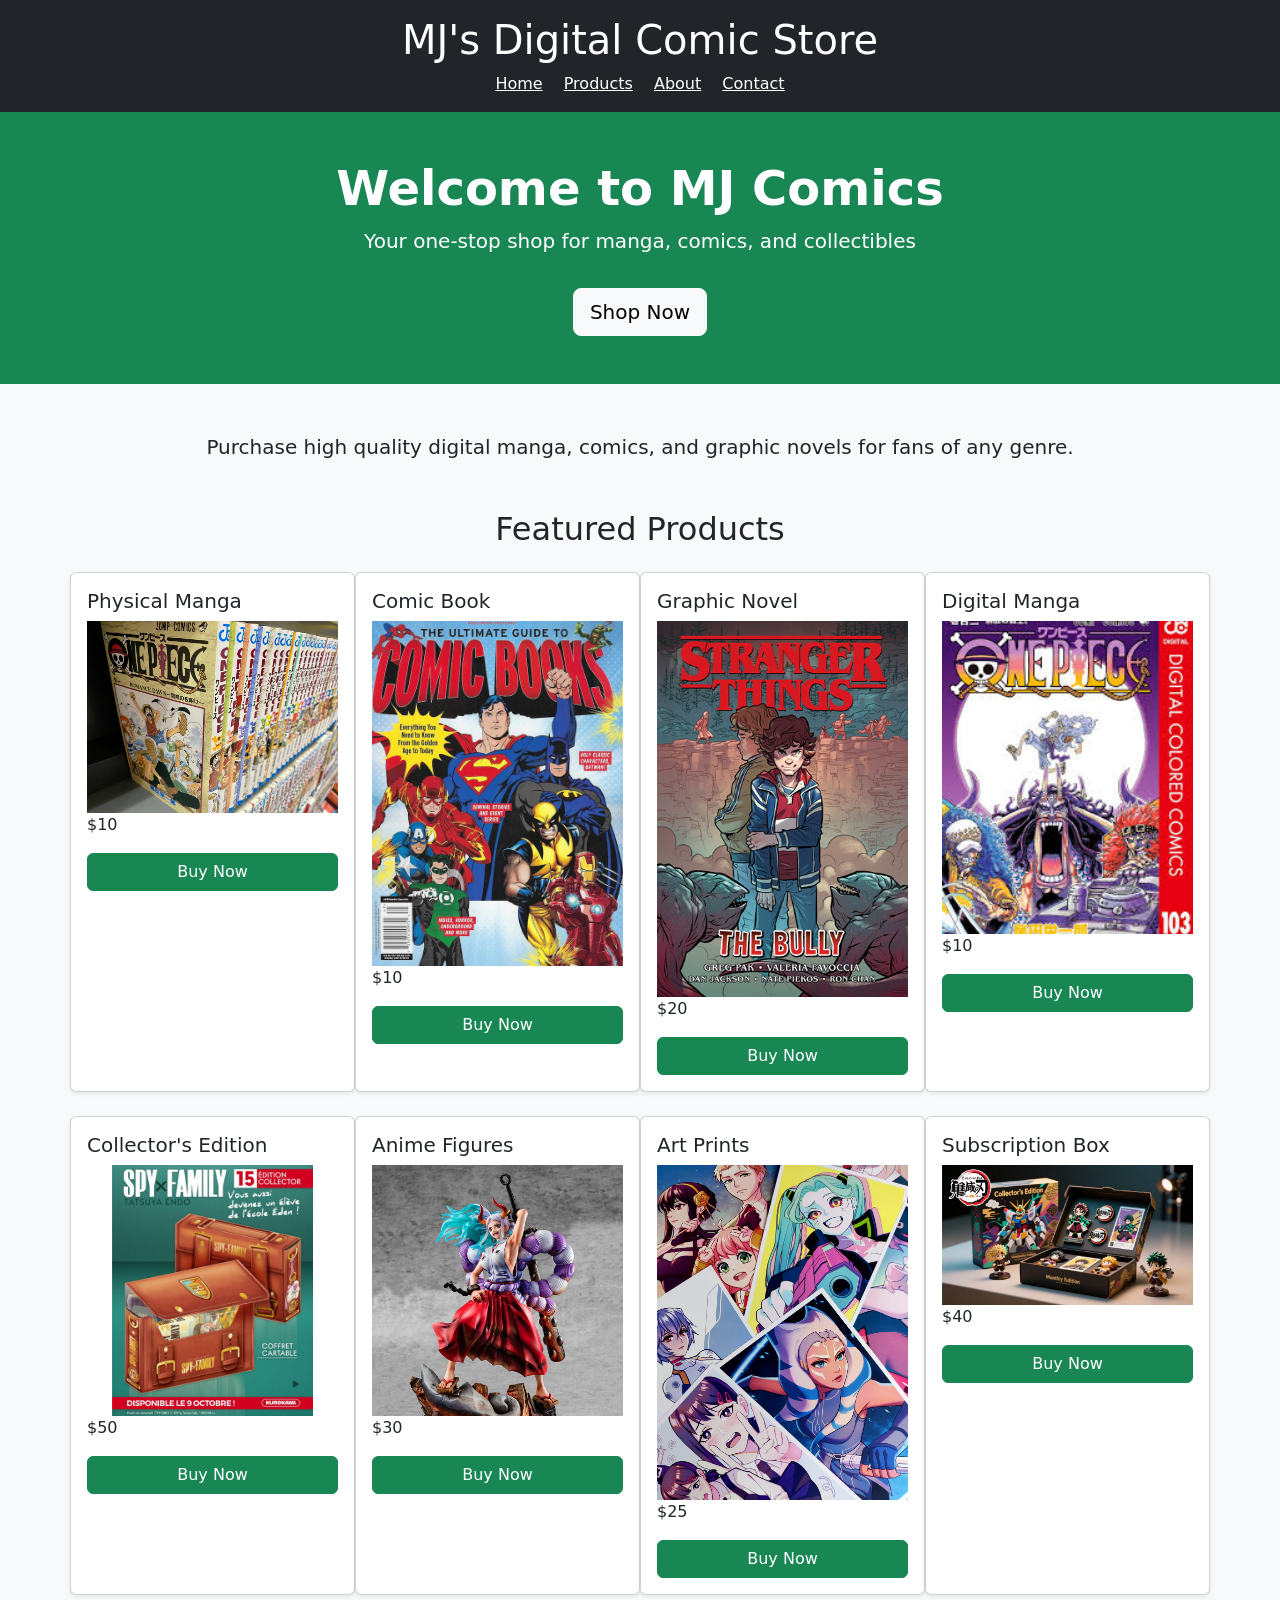
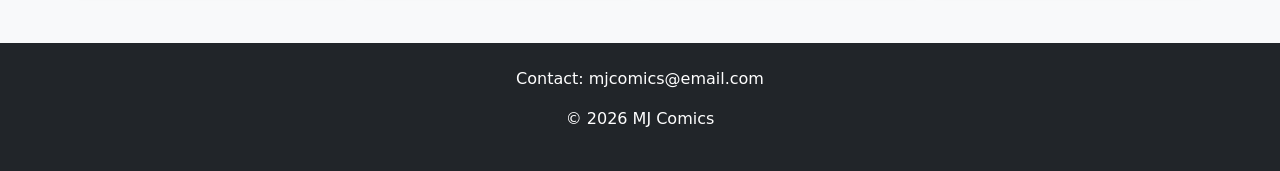
==== index.html @ 60a1a30f "Initial commit" ====
<!DOCTYPE html>
<html lang="en">
<head>
  <meta charset="UTF-8">
  <meta name="viewport" content="width=device-width, initial-scale=1.0">
  <title>MJ's Digital Comic Store</title>

  <!-- Bootstrap CSS -->
  <link href="https://cdn.jsdelivr.net/npm/bootstrap@5.3.8/dist/css/bootstrap.min.css" rel="stylesheet">
</head>

<body class="bg-light">

<!--The Header / Navbar -->
<header class="bg-dark text-white p-3 text-center">
  <h1>MJ's Digital Comic Store</h1>
  <nav>
    <a href="index.html" class="text-white me-3">Home</a>
    <a href="products.html" class="text-white me-3">Products</a>
    <a href="about.html" class="text-white me-3">About</a>
    <a href="contact.html" class="text-white">Contact</a>
  </nav>
</header>

<!-- Hero Section -->
<section class="bg-success text-white text-center py-5">
  <h2 class="display-5 fw-bold">Welcome to MJ Comics</h2>
  <p class="lead">Your one-stop shop for manga, comics, and collectibles</p>
  <a href="products.html" class="btn btn-light btn-lg mt-3">Shop Now</a>
</section>

<!-- Intro -->
<main class="container my-5 text-center">
  <p class="fs-5">
    Purchase high quality digital manga, comics, and graphic novels for fans of any genre.
  </p>
</main>

<!-- My 8 Comic and Manga Related Products -->
<section class="container pb-5">
  <h2 class="text-center mb-4">Featured Products</h2>

  <section class="row g-4">

    <article class="col-sm-6 col-md-4 col-lg-3 card p-3 shadow-sm">
      <h5>Physical Manga</h5>
      <img src="images/physicalmanga.jpg" class="img-fluid">
      <p>$10</p>
      <button class="btn btn-success">Buy Now</button>
    </article>

    <article class="col-sm-6 col-md-4 col-lg-3 card p-3 shadow-sm">
      <h5>Comic Book</h5>
      <img src="images/comicbook.jpg" class="img-fluid">
      <p>$10</p>
      <button class="btn btn-success">Buy Now</button>
    </article>

    <article class="col-sm-6 col-md-4 col-lg-3 card p-3 shadow-sm">
      <h5>Graphic Novel</h5>
      <img src="images/graphicnovel.jpg" class="img-fluid">
      <p>$20</p>
      <button class="btn btn-success">Buy Now</button>
    </article>

    <article class="col-sm-6 col-md-4 col-lg-3 card p-3 shadow-sm">
      <h5>Digital Manga</h5>
      <img src="images/onepiecedigital.jpg" class="img-fluid">
      <p>$10</p>
      <button class="btn btn-success">Buy Now</button>
    </article>

    <article class="col-sm-6 col-md-4 col-lg-3 card p-3 shadow-sm">
      <h5>Collector's Edition</h5>
      <img src="images/collectorsedition.jpg" class="img-fluid">
      <p>$50</p>
      <button class="btn btn-success">Buy Now</button>
    </article>

    <article class="col-sm-6 col-md-4 col-lg-3 card p-3 shadow-sm">
      <h5>Anime Figures</h5>
      <img src="images/animefigure.jpg" class="img-fluid">
      <p>$30</p>
      <button class="btn btn-success">Buy Now</button>
    </article>

    <article class="col-sm-6 col-md-4 col-lg-3 card p-3 shadow-sm">
      <h5>Art Prints</h5>
      <img src="images/artprint.jpg" class="img-fluid">
      <p>$25</p>
      <button class="btn btn-success">Buy Now</button>
    </article>

    <article class="col-sm-6 col-md-4 col-lg-3 card p-3 shadow-sm">
      <h5>Subscription Box</h5>
      <img src="images/subscriptionbox.jpg" class="img-fluid">
      <p>$40</p>
      <button class="btn btn-success">Buy Now</button>
    </article>

  </section>
</section>

<!-- Footer -->
<footer class="bg-dark text-white text-center py-4">
  <p>Contact: mjcomics@email.com</p>
  <p>© 2026 MJ Comics</p>
</footer>

<!-- Bootstrap JS -->
<script src="https://cdn.jsdelivr.net/npm/bootstrap@5.3.8/dist/js/bootstrap.bundle.min.js"></script>

</body>
</html>
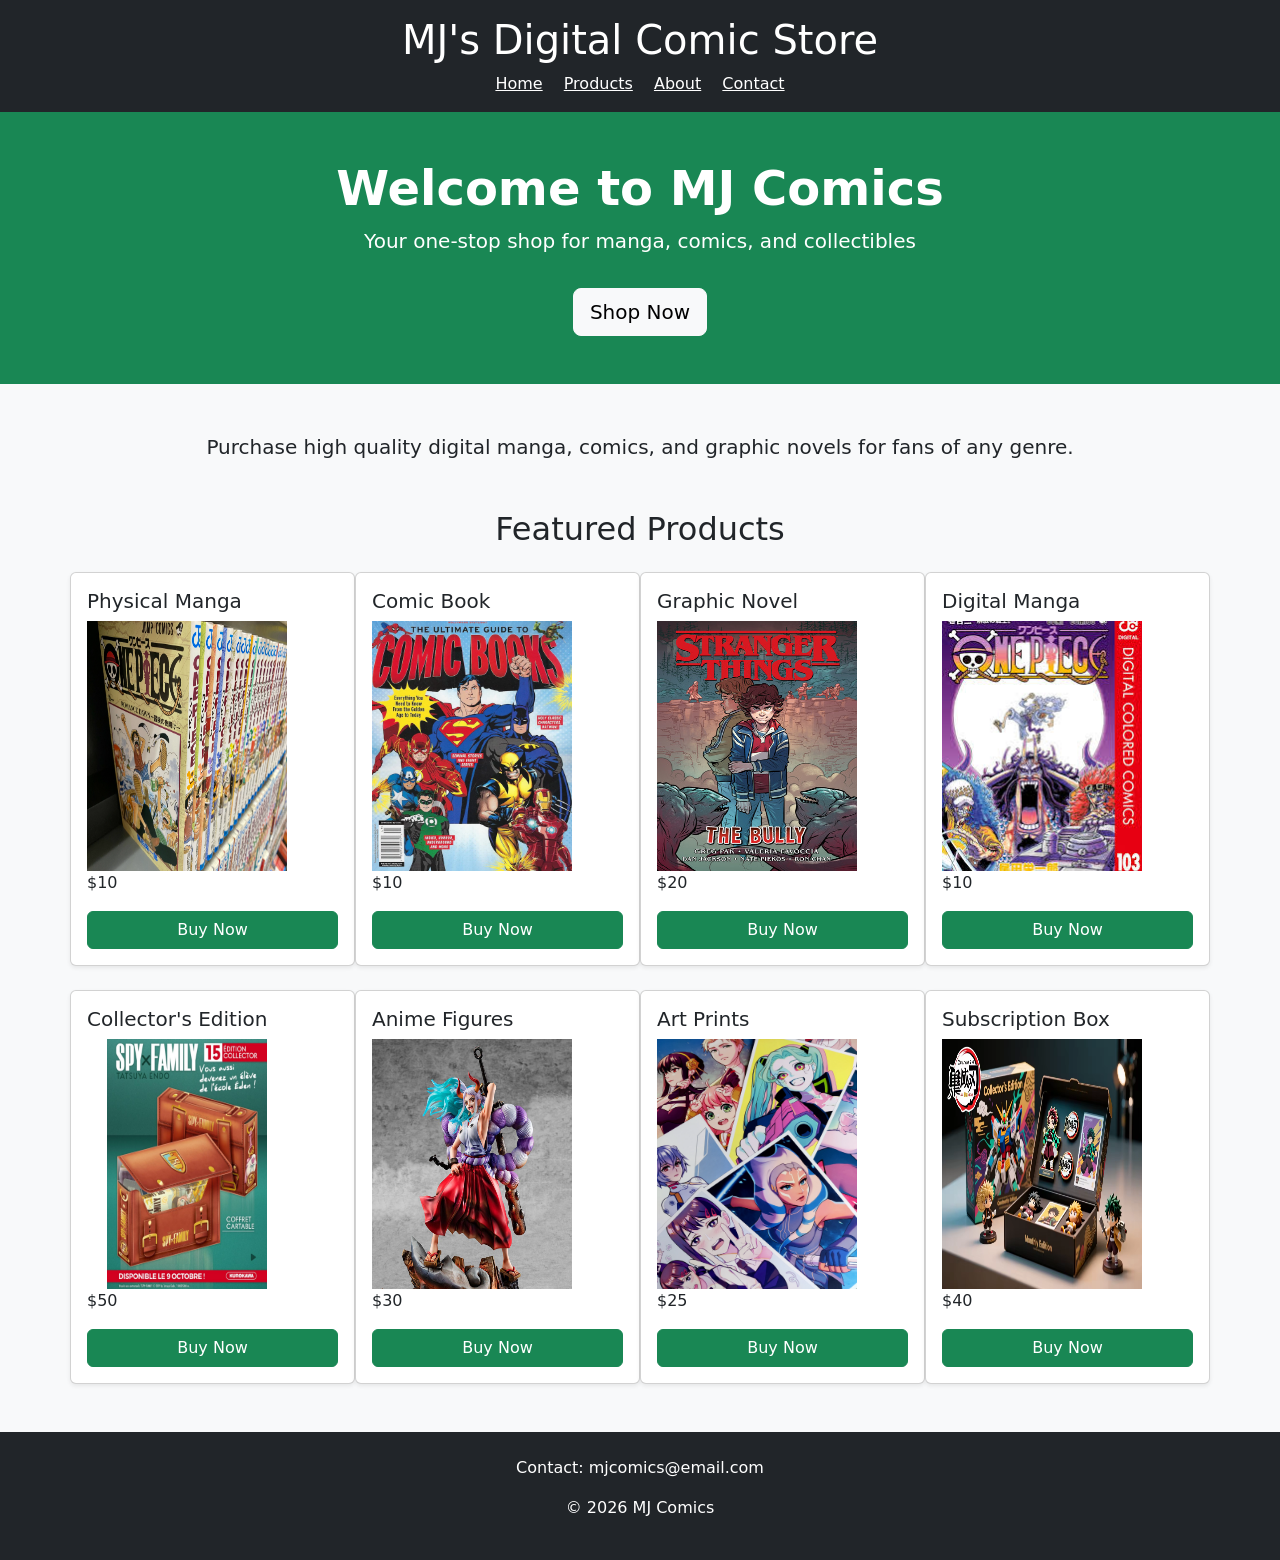
==== commit 68dd431e: "Initial commit" ====
--- a/index.html
+++ b/index.html
@@ -18,7 +18,7 @@
     <a href="index.html" class="text-white me-3">Home</a>
     <a href="products.html" class="text-white me-3">Products</a>
     <a href="about.html" class="text-white me-3">About</a>
-    <a href="contact.html" class="text-white">Contact</a>
+    <a href="contactus.html" class="text-white">Contact</a>
   </nav>
 </header>
 
@@ -44,56 +44,56 @@
 
     <article class="col-sm-6 col-md-4 col-lg-3 card p-3 shadow-sm">
       <h5>Physical Manga</h5>
-      <img src="images/physicalmanga.jpg" class="img-fluid">
+     <img src="images/physicalmanga.jpg" style="width:200px; height:250px;" alt="Image 1">
       <p>$10</p>
       <button class="btn btn-success">Buy Now</button>
     </article>
 
     <article class="col-sm-6 col-md-4 col-lg-3 card p-3 shadow-sm">
       <h5>Comic Book</h5>
-      <img src="images/comicbook.jpg" class="img-fluid">
+      <img src="images/comicbook.jpg" style="width:200px; height:250px;" alt="Image 2">
       <p>$10</p>
       <button class="btn btn-success">Buy Now</button>
     </article>
 
     <article class="col-sm-6 col-md-4 col-lg-3 card p-3 shadow-sm">
       <h5>Graphic Novel</h5>
-      <img src="images/graphicnovel.jpg" class="img-fluid">
+      <img src="images/graphicnovel.jpg"style="width:200px; height:250px;" alt="Image 2">
       <p>$20</p>
       <button class="btn btn-success">Buy Now</button>
     </article>
 
     <article class="col-sm-6 col-md-4 col-lg-3 card p-3 shadow-sm">
       <h5>Digital Manga</h5>
-      <img src="images/onepiecedigital.jpg" class="img-fluid">
+      <img src="images/onepiecedigital.jpg" style="width:200px; height:250px;" alt="Image 4">
       <p>$10</p>
       <button class="btn btn-success">Buy Now</button>
     </article>
 
     <article class="col-sm-6 col-md-4 col-lg-3 card p-3 shadow-sm">
       <h5>Collector's Edition</h5>
-      <img src="images/collectorsedition.jpg" class="img-fluid">
+      <img src="images/collectorsedition.jpg" style="width:200px; height:250px;" alt="Image 5">
       <p>$50</p>
       <button class="btn btn-success">Buy Now</button>
     </article>
 
     <article class="col-sm-6 col-md-4 col-lg-3 card p-3 shadow-sm">
       <h5>Anime Figures</h5>
-      <img src="images/animefigure.jpg" class="img-fluid">
+      <img src="images/animefigure.jpg" style="width:200px; height:250px;" alt="Image 6">
       <p>$30</p>
       <button class="btn btn-success">Buy Now</button>
     </article>
 
     <article class="col-sm-6 col-md-4 col-lg-3 card p-3 shadow-sm">
       <h5>Art Prints</h5>
-      <img src="images/artprint.jpg" class="img-fluid">
+      <img src="images/artprint.jpg" style="width:200px; height:250px;" alt="Image 7">
       <p>$25</p>
       <button class="btn btn-success">Buy Now</button>
     </article>
 
     <article class="col-sm-6 col-md-4 col-lg-3 card p-3 shadow-sm">
       <h5>Subscription Box</h5>
-      <img src="images/subscriptionbox.jpg" class="img-fluid">
+      <img src="images/subscriptionbox.jpg" style="width:200px; height:250px;" alt="Image 8">
       <p>$40</p>
       <button class="btn btn-success">Buy Now</button>
     </article>
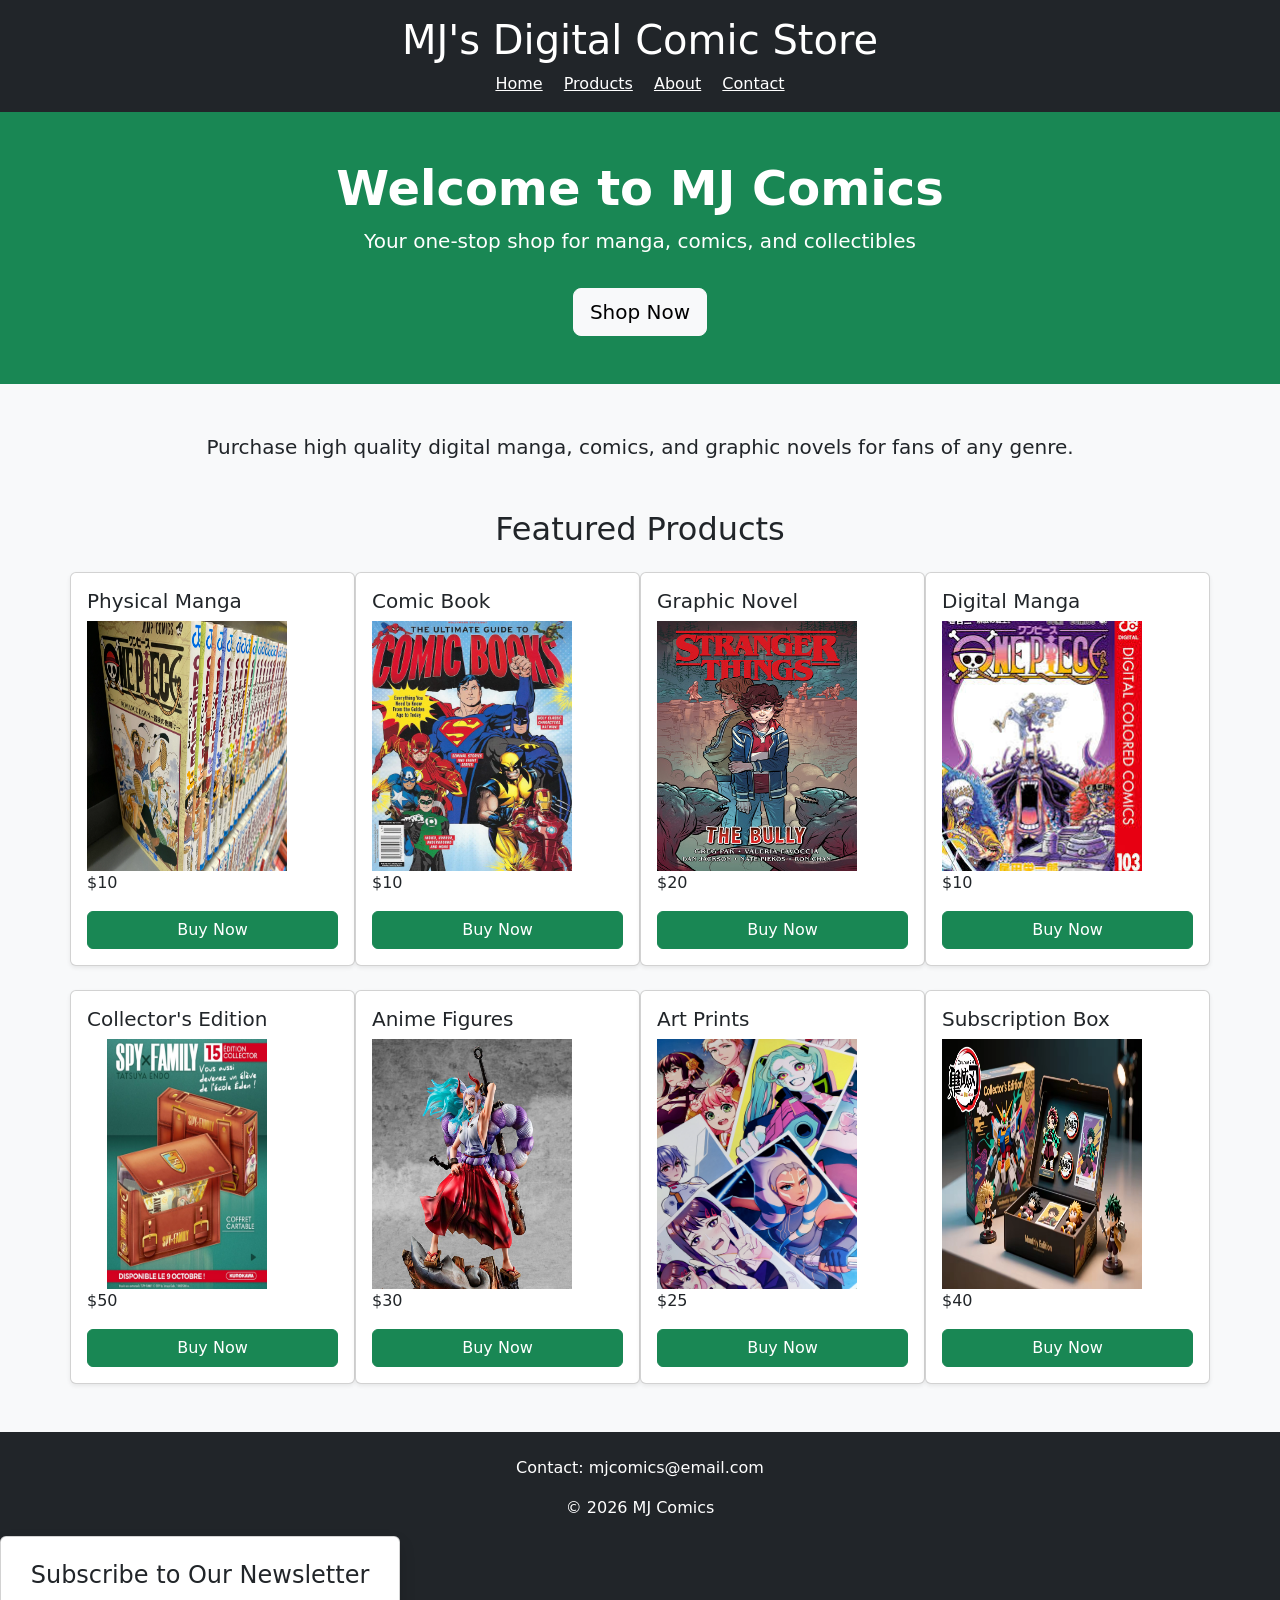
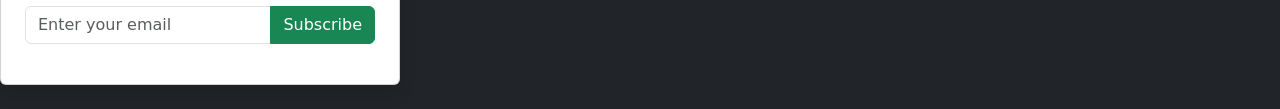
==== commit e4ec4f67: "Initial commit" ====
--- a/index.html
+++ b/index.html
@@ -105,6 +105,15 @@
 <footer class="bg-dark text-white text-center py-4">
   <p>Contact: mjcomics@email.com</p>
   <p>© 2026 MJ Comics</p>
+  <div class="card p-4 shadow" style="max-width: 400px; width: 100%;">
+    <h4 class="card-title text-center mb-3">Subscribe to Our Newsletter</h4>
+    <form>
+      <div class="input-group mb-3">
+        <input type="email" class="form-control" placeholder="Enter your email" required>
+        <button class="btn btn-success" type="submit">Subscribe</button>
+      </div>
+    </form>
+  </div>
 </footer>
 
 <!-- Bootstrap JS -->
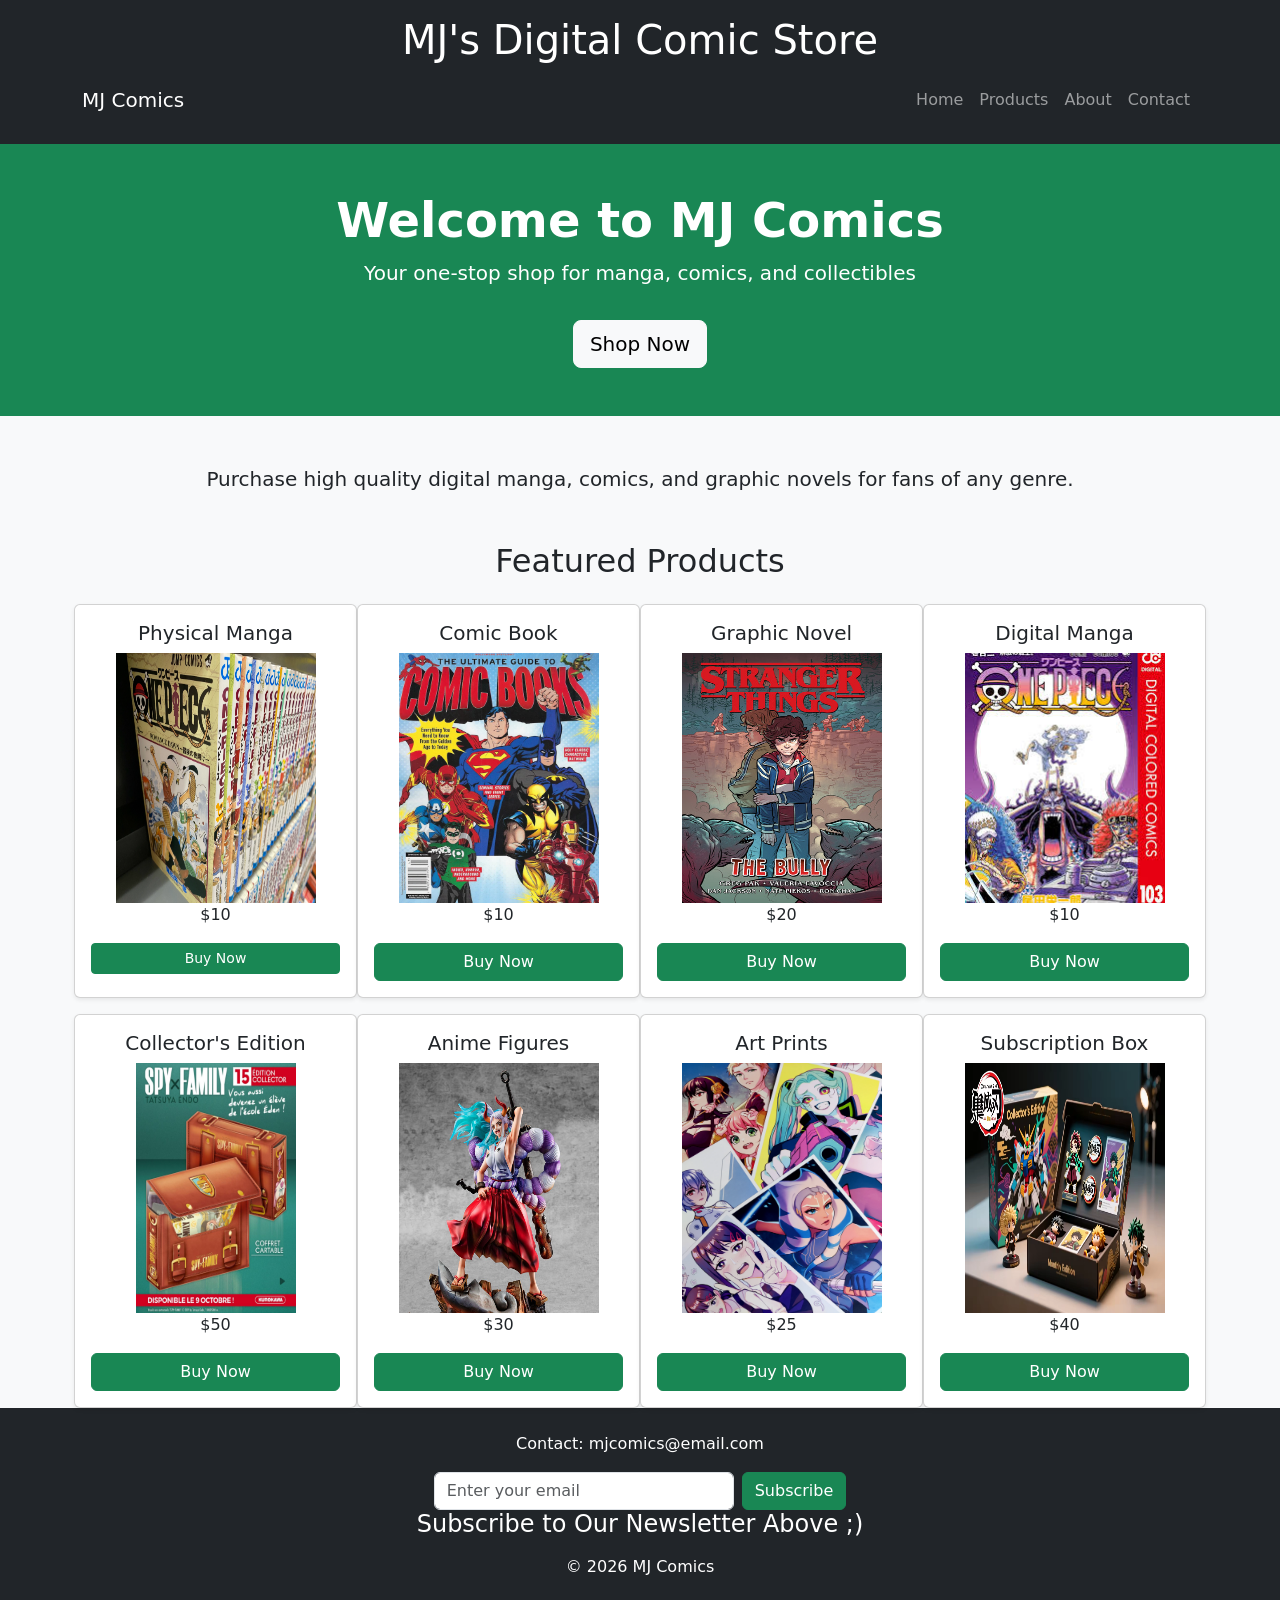
==== commit 5da49810: "fixed spacing" ====
--- a/index.html
+++ b/index.html
@@ -15,11 +15,23 @@
 <header class="bg-dark text-white p-3 text-center">
   <h1>MJ's Digital Comic Store</h1>
   <nav>
-    <a href="index.html" class="text-white me-3">Home</a>
-    <a href="products.html" class="text-white me-3">Products</a>
-    <a href="about.html" class="text-white me-3">About</a>
-    <a href="contactus.html" class="text-white">Contact</a>
-  </nav>
+    <nav class="navbar navbar-expand-lg navbar-dark bg-dark">
+  <div class="container">
+    <a class="navbar-brand" href="#">MJ Comics</a>
+
+    <button class="navbar-toggler" type="button" data-bs-toggle="collapse" data-bs-target="#navMenu">
+      <span class="navbar-toggler-icon"></span>
+    </button>
+
+    <div class="collapse navbar-collapse" id="navMenu">
+      <ul class="navbar-nav ms-auto">
+        <li class="nav-item"><a class="nav-link" href="index.html">Home</a></li>
+        <li class="nav-item"><a class="nav-link" href="products.html">Products</a></li>
+        <li class="nav-item"><a class="nav-link" href="about.html">About</a></li>
+        <li class="nav-item"><a class="nav-link" href="contactus.html">Contact</a></li>
+      </ul>
+    </div>
+</nav>
 </header>
 
 <!-- Hero Section -->
@@ -37,87 +49,82 @@
 </main>
 
 <!-- My 8 Comic and Manga Related Products -->
-<section class="container pb-5">
+<section class="container ">
   <h2 class="text-center mb-4">Featured Products</h2>
 
-  <section class="row g-4">
+  <div class="row g-3 text-center">
+    
+    <article class="col-12 col-sm-6 col-md-4 col-lg-3 card p-3 shadow-sm">
+      <h5>Physical Manga</h5>
+     <img src="images/physicalmanga.jpg" style="width:200px; height:250px;" alt="Image 1" class= "d-block mx-auto img-fluid">
+      <p>$10</p>
+      <button class="btn btn-success btn-sm"style">Buy Now</button>
+    </article>
 
-    <article class="col-sm-6 col-md-4 col-lg-3 card p-3 shadow-sm">
-      <h5>Physical Manga</h5>
-     <img src="images/physicalmanga.jpg" style="width:200px; height:250px;" alt="Image 1">
+     <article class="col-12 col-sm-6 col-md-4 col-lg-3 card p-3 shadow-sm">
+      <h5>Comic Book</h5>
+      <img src="images/comicbook.jpg" style="width:200px; height:250px;" alt="Comic Book Image"class= "d-block mx-auto img-fluid">
       <p>$10</p>
       <button class="btn btn-success">Buy Now</button>
     </article>
 
-    <article class="col-sm-6 col-md-4 col-lg-3 card p-3 shadow-sm">
-      <h5>Comic Book</h5>
-      <img src="images/comicbook.jpg" style="width:200px; height:250px;" alt="Image 2">
+     <article class="col-12 col-sm-6 col-md-4 col-lg-3 card p-3 shadow-sm">
+      <h5>Graphic Novel</h5>
+      <img src="images/graphicnovel.jpg"style="width:200px; height:250px;" alt="Graphic Novel Image"class= "d-block mx-auto img-fluid">
+      <p>$20</p>
+      <button class="btn btn-success">Buy Now</button>
+    </article>
+
+    <article class="col-12 col-sm-6 col-md-4 col-lg-3 card p-3 shadow-sm">
+      <h5>Digital Manga</h5>
+      <img src="images/onepiecedigital.jpg" style="width:200px; height:250px;" alt="Digital Manga Image"class= "d-block mx-auto img-fluid">
       <p>$10</p>
       <button class="btn btn-success">Buy Now</button>
     </article>
 
-    <article class="col-sm-6 col-md-4 col-lg-3 card p-3 shadow-sm">
-      <h5>Graphic Novel</h5>
-      <img src="images/graphicnovel.jpg"style="width:200px; height:250px;" alt="Image 2">
-      <p>$20</p>
-      <button class="btn btn-success">Buy Now</button>
-    </article>
-
-    <article class="col-sm-6 col-md-4 col-lg-3 card p-3 shadow-sm">
-      <h5>Digital Manga</h5>
-      <img src="images/onepiecedigital.jpg" style="width:200px; height:250px;" alt="Image 4">
-      <p>$10</p>
-      <button class="btn btn-success">Buy Now</button>
-    </article>
-
-    <article class="col-sm-6 col-md-4 col-lg-3 card p-3 shadow-sm">
+     <article class="col-12 col-sm-6 col-md-4 col-lg-3 card p-3 shadow-sm">
       <h5>Collector's Edition</h5>
-      <img src="images/collectorsedition.jpg" style="width:200px; height:250px;" alt="Image 5">
+      <img src="images/collectorsedition.jpg" style="width:200px; height:250px;" alt="Collector's Edition Image"class= "d-block mx-auto img-fluid">
       <p>$50</p>
       <button class="btn btn-success">Buy Now</button>
     </article>
 
-    <article class="col-sm-6 col-md-4 col-lg-3 card p-3 shadow-sm">
+     <article class="col-12 col-sm-6 col-md-4 col-lg-3 card p-3 shadow-sm">
       <h5>Anime Figures</h5>
-      <img src="images/animefigure.jpg" style="width:200px; height:250px;" alt="Image 6">
+      <img src="images/animefigure.jpg" style="width:200px; height:250px;" alt="Anime Figure Image"class= "d-block mx-auto img-fluid">
       <p>$30</p>
       <button class="btn btn-success">Buy Now</button>
     </article>
 
-    <article class="col-sm-6 col-md-4 col-lg-3 card p-3 shadow-sm">
+    <article class="col-12 col-sm-6 col-md-4 col-lg-3 card p-3 shadow-sm">
       <h5>Art Prints</h5>
-      <img src="images/artprint.jpg" style="width:200px; height:250px;" alt="Image 7">
+      <img src="images/artprint.jpg" style="width:200px; height:250px;" alt="Art Print Image"class= "d-block mx-auto img-fluid">
       <p>$25</p>
       <button class="btn btn-success">Buy Now</button>
     </article>
 
-    <article class="col-sm-6 col-md-4 col-lg-3 card p-3 shadow-sm">
+     <article class="col-12 col-sm-6 col-md-4 col-lg-3 card p-3 shadow-sm">
       <h5>Subscription Box</h5>
-      <img src="images/subscriptionbox.jpg" style="width:200px; height:250px;" alt="Image 8">
+      <img src="images/subscriptionbox.jpg" style="width:200px; height:250px;" alt="Subscription Box Image"class= "d-block mx-auto img-fluid">
       <p>$40</p>
       <button class="btn btn-success">Buy Now</button>
     </article>
-
+</div>
   </section>
 </section>
 
 <!-- Footer -->
-<footer class="bg-dark text-white text-center py-4">
+<footer class="bg-dark text-white text-center py-4 align-content-center">
   <p>Contact: mjcomics@email.com</p>
-  <p>© 2026 MJ Comics</p>
-  <div class="card p-4 shadow" style="max-width: 400px; width: 100%;">
-    <h4 class="card-title text-center mb-3">Subscribe to Our Newsletter</h4>
-    <form>
-      <div class="input-group mb-3">
-        <input type="email" class="form-control" placeholder="Enter your email" required>
-        <button class="btn btn-success" type="submit">Subscribe</button>
-      </div>
-    </form>
-  </div>
+  <form class="d-flex justify-content-center align-items-center flex-column flex-md-row gap-2">
+      <input type="email" class="form-control" placeholder="Enter your email" required style="max-width: 300px;">
+      <button class="btn btn-success" type="submit">Subscribe</button>
+    </form> 
+    <h4 class="text-center mb-3">Subscribe to Our Newsletter Above ;)</h4>
+    <p>© 2026 MJ Comics</p>
+  </form>
 </footer>
 
-<!-- Bootstrap JS -->
-<script src="https://cdn.jsdelivr.net/npm/bootstrap@5.3.8/dist/js/bootstrap.bundle.min.js"></script>
 
 </body>
 </html>
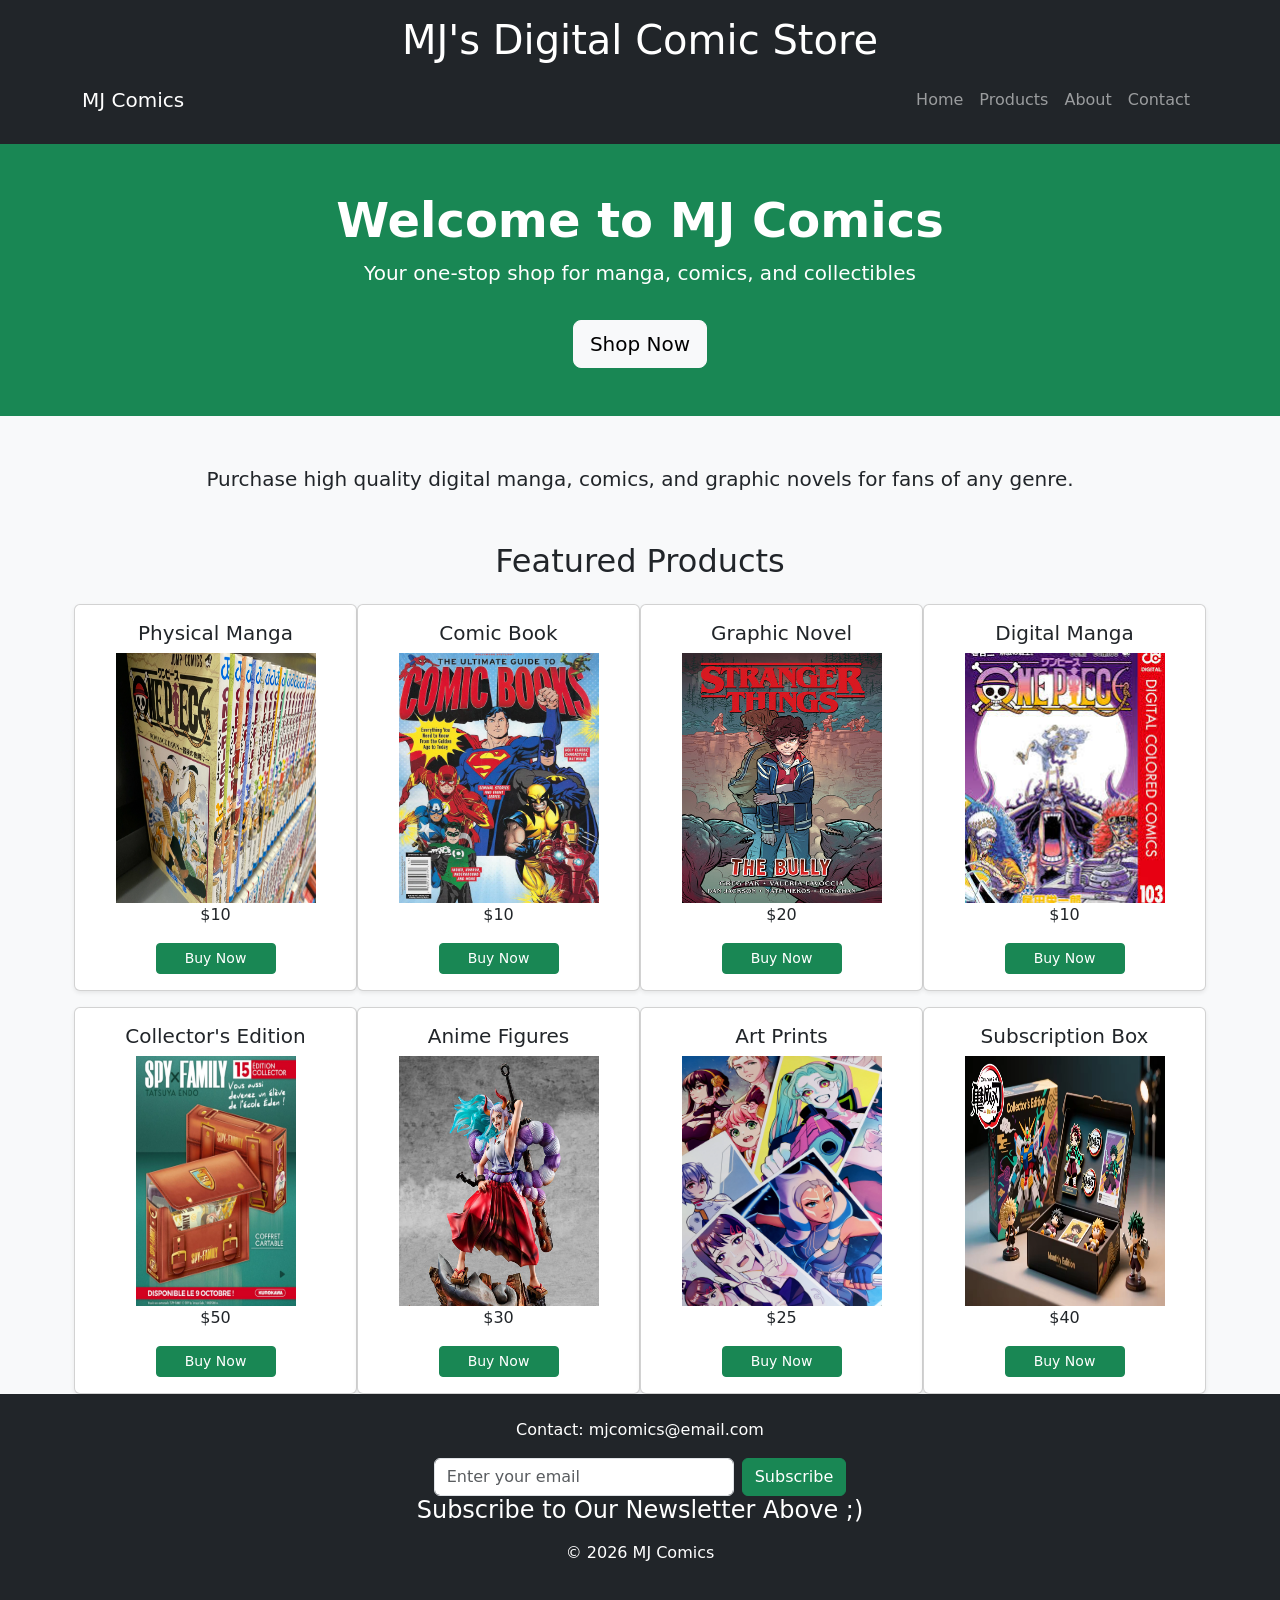
==== commit 5597f448: "fixed spacing" ====
--- a/index.html
+++ b/index.html
@@ -58,56 +58,56 @@
       <h5>Physical Manga</h5>
      <img src="images/physicalmanga.jpg" style="width:200px; height:250px;" alt="Image 1" class= "d-block mx-auto img-fluid">
       <p>$10</p>
-      <button class="btn btn-success btn-sm"style">Buy Now</button>
+      <button class="btn btn-success btn-sm d-block mx-auto" style="width: 120px;">Buy Now</button>
     </article>
 
      <article class="col-12 col-sm-6 col-md-4 col-lg-3 card p-3 shadow-sm">
       <h5>Comic Book</h5>
       <img src="images/comicbook.jpg" style="width:200px; height:250px;" alt="Comic Book Image"class= "d-block mx-auto img-fluid">
       <p>$10</p>
-      <button class="btn btn-success">Buy Now</button>
+     <button class="btn btn-success btn-sm d-block mx-auto" style="width: 120px;">Buy Now</button>
     </article>
 
      <article class="col-12 col-sm-6 col-md-4 col-lg-3 card p-3 shadow-sm">
       <h5>Graphic Novel</h5>
       <img src="images/graphicnovel.jpg"style="width:200px; height:250px;" alt="Graphic Novel Image"class= "d-block mx-auto img-fluid">
       <p>$20</p>
-      <button class="btn btn-success">Buy Now</button>
+     <button class="btn btn-success btn-sm d-block mx-auto" style="width: 120px;">Buy Now</button>
     </article>
 
     <article class="col-12 col-sm-6 col-md-4 col-lg-3 card p-3 shadow-sm">
       <h5>Digital Manga</h5>
       <img src="images/onepiecedigital.jpg" style="width:200px; height:250px;" alt="Digital Manga Image"class= "d-block mx-auto img-fluid">
       <p>$10</p>
-      <button class="btn btn-success">Buy Now</button>
+      <button class="btn btn-success btn-sm d-block mx-auto" style="width: 120px;">Buy Now</button>
     </article>
 
      <article class="col-12 col-sm-6 col-md-4 col-lg-3 card p-3 shadow-sm">
       <h5>Collector's Edition</h5>
       <img src="images/collectorsedition.jpg" style="width:200px; height:250px;" alt="Collector's Edition Image"class= "d-block mx-auto img-fluid">
       <p>$50</p>
-      <button class="btn btn-success">Buy Now</button>
+      <button class="btn btn-success btn-sm d-block mx-auto" style="width: 120px;">Buy Now</button>
     </article>
 
      <article class="col-12 col-sm-6 col-md-4 col-lg-3 card p-3 shadow-sm">
       <h5>Anime Figures</h5>
       <img src="images/animefigure.jpg" style="width:200px; height:250px;" alt="Anime Figure Image"class= "d-block mx-auto img-fluid">
       <p>$30</p>
-      <button class="btn btn-success">Buy Now</button>
+      <button class="btn btn-success btn-sm d-block mx-auto" style="width: 120px;">Buy Now</button>
     </article>
 
     <article class="col-12 col-sm-6 col-md-4 col-lg-3 card p-3 shadow-sm">
       <h5>Art Prints</h5>
       <img src="images/artprint.jpg" style="width:200px; height:250px;" alt="Art Print Image"class= "d-block mx-auto img-fluid">
       <p>$25</p>
-      <button class="btn btn-success">Buy Now</button>
+      <button class="btn btn-success btn-sm d-block mx-auto" style="width: 120px;">Buy Now</button>
     </article>
 
      <article class="col-12 col-sm-6 col-md-4 col-lg-3 card p-3 shadow-sm">
       <h5>Subscription Box</h5>
       <img src="images/subscriptionbox.jpg" style="width:200px; height:250px;" alt="Subscription Box Image"class= "d-block mx-auto img-fluid">
       <p>$40</p>
-      <button class="btn btn-success">Buy Now</button>
+      <button class="btn btn-success btn-sm d-block mx-auto" style="width: 120px;">Buy Now</button>
     </article>
 </div>
   </section>
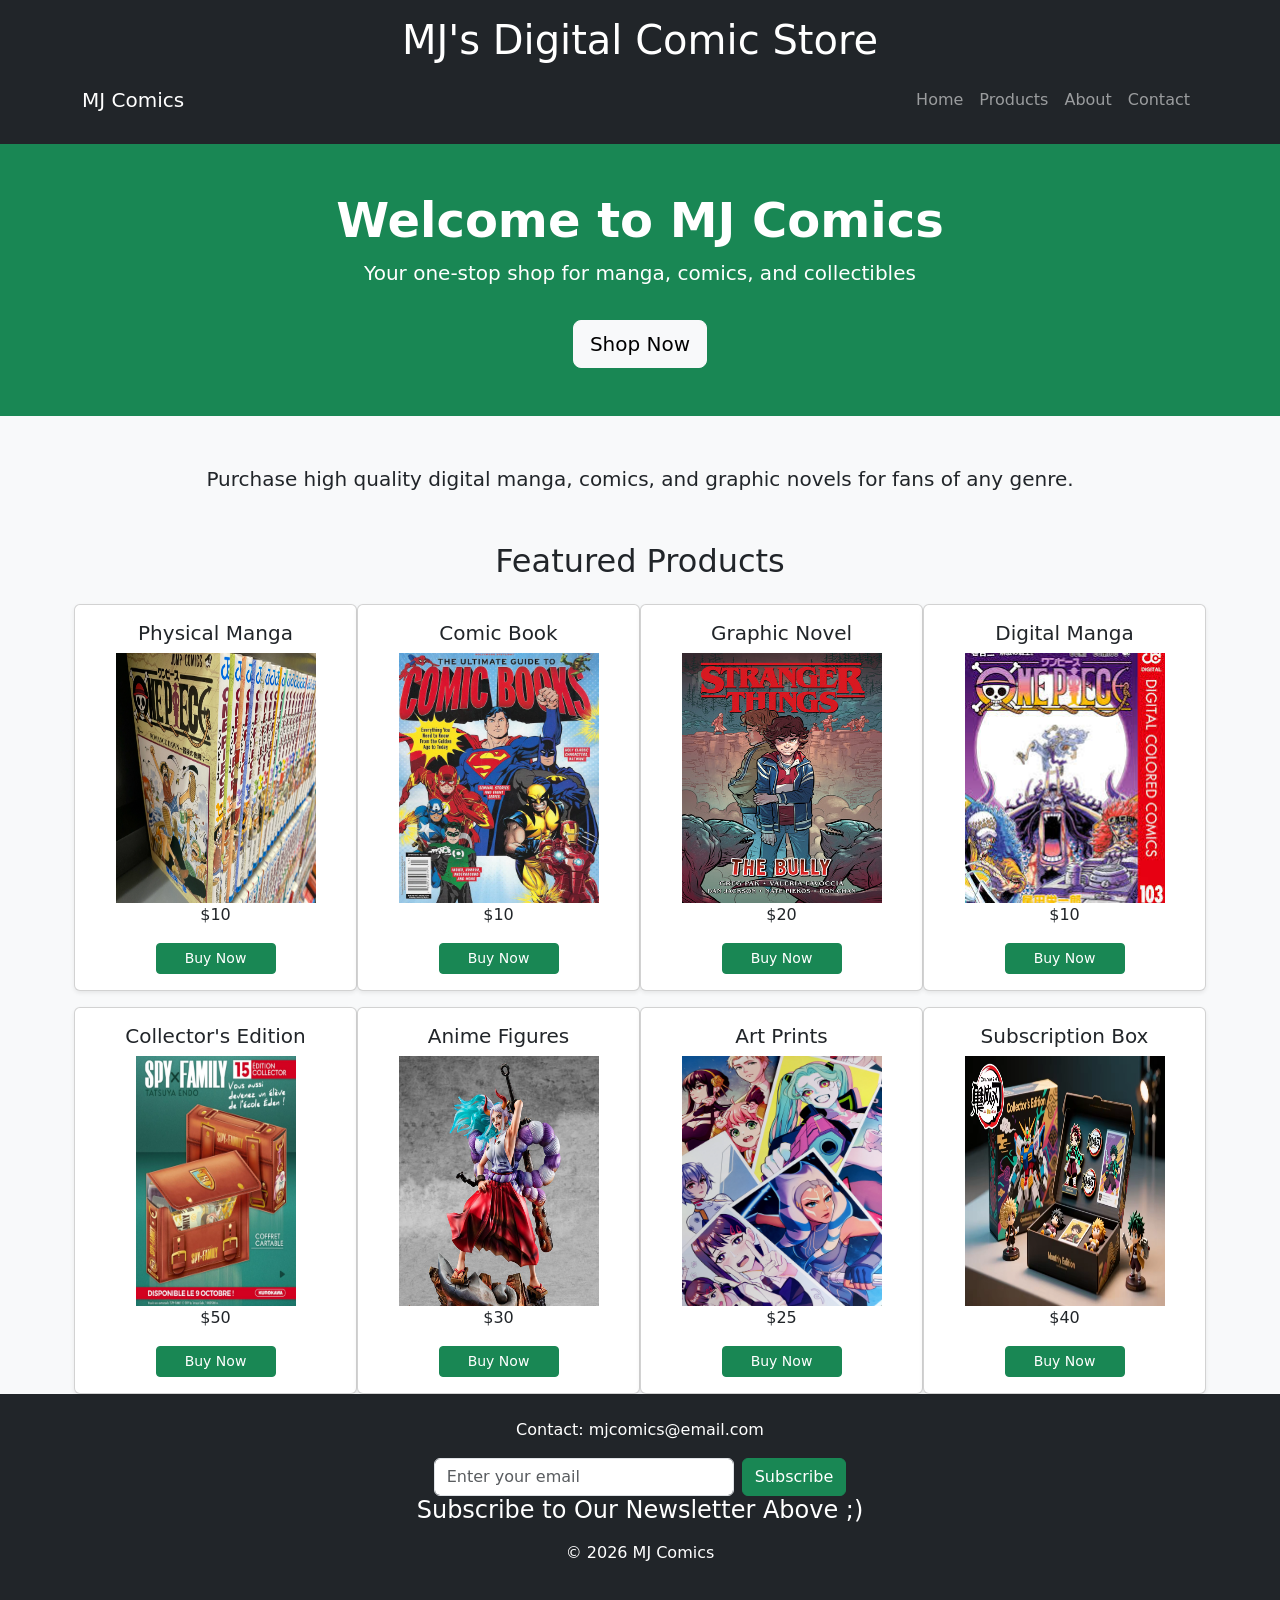
==== commit 383c8c85: "fixed spacing" ====
--- a/index.html
+++ b/index.html
@@ -125,6 +125,9 @@
   </form>
 </footer>
 
+<<<<<<< HEAD
 
+=======
+>>>>>>> 38287cfaf9a1138978f583a465813bf68b1fd263
 </body>
-</html>+</html>
